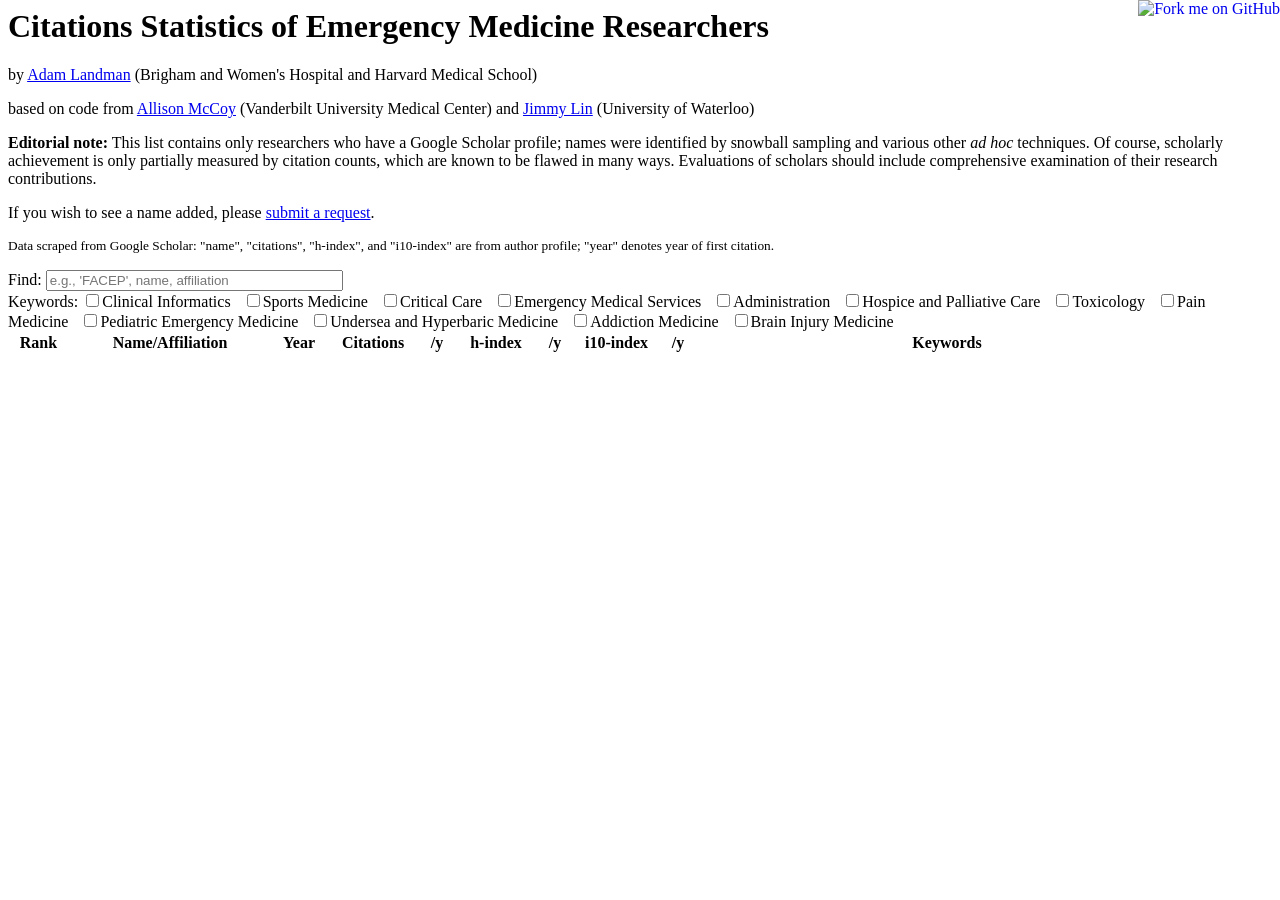
==== index-bmi.html @ ccc20031 "Add files via upload" ====
<html>
<head>
<meta charset="UTF-8">
<link rel="stylesheet" href="tablesorter/style.css" type="text/css" media="print, projection, screen" />
<script src="https://ajax.googleapis.com/ajax/libs/jquery/1.10.2/jquery.min.js"></script>
<script src="tablesorter/jquery.tablesorter.min.js"></script>
<script type="text/javascript" src="stats-bmi.js"></script>
</head>
<body>

<a href="https://github.com/allisonbmccoy/scholar-scraper/"><img style="position: absolute; top: 0; right: 0; border: 0;" src="https://github-camo.global.ssl.fastly.net/38ef81f8aca64bb9a64448d0d70f1308ef5341ab/68747470733a2f2f73332e616d617a6f6e6177732e636f6d2f6769746875622f726962626f6e732f666f726b6d655f72696768745f6461726b626c75655f3132313632312e706e67" alt="Fork me on GitHub" data-canonical-src="https://s3.amazonaws.com/github/ribbons/forkme_right_darkblue_121621.png"></a>

<h1>Citations Statistics of Emergency Medicine Researchers</h1>

<p>by <a href="https://connects.catalyst.harvard.edu/Profiles/display/Person/92460">Adam Landman</a> (Brigham and Women's Hospital and Harvard Medical School)</p>
<p>based on code from <a href="https://www.vumc.org/dbmi/person/allison-mccoy-phd-ms">Allison McCoy</a> (Vanderbilt University Medical Center) and <a href="https://cs.uwaterloo.ca/~jimmylin/">Jimmy Lin</a> (University of Waterloo)</p>

<div>
<p><b>Editorial note:</b> This list contains only researchers who have a Google Scholar profile; names were identified by snowball sampling and various other <i>ad hoc</i> techniques. Of course, scholarly achievement is only partially measured by citation counts, which are known to be flawed in many ways. Evaluations of scholars should include comprehensive examination of their research contributions.
<p>If you wish to see a name added, please <a href="https://docs.google.com/forms/d/e/1FAIpQLSc4TCNeZCdjxvTEl5CdLtskoArccQyCgKNww2iF4gz7ToN98A/viewform?usp=sf_link">submit a request</a>.
<p>
</div>

<div id="date"><small>Data scraped from Google Scholar: "name",
"citations", "h-index", and "i10-index" are from author profile;
"year" denotes year of first citation.</small>
</div>

<p/>

Find: <input size="35" type="text" id="FilterTextBox" name="FilterTextBox" placeholder="e.g., 'FACEP', name, affiliation" /><br />
Keywords: 
<span title="clinical informatics, clinical information systems, health information technology, electronic health records, health informatics, medical informatics, nursing informatics, dental informatics">
    <input type="checkbox" name="KeywordCheckBox" value="Informatics" />Clinical Informatics&nbsp;&nbsp;</span>
<span title="sports medicine, sports med, sports">
    <input type="checkbox" name="KeywordCheckBox" value="Sportsmed" />Sports Medicine&nbsp;&nbsp;</span>
<span title="critical care, anesthesiology, critical care medicine, neurocritical, surgical, surgical critical care">
    <input type="checkbox" name="KeywordCheckBox" value="Criticalcare" />Critical Care&nbsp;&nbsp;</span>
<span title="emergency medical services, prehospital, ambulance, EMS">
  <input type="checkbox" name="KeywordCheckBox" value="EMS" />Emergency Medical Services&nbsp;&nbsp;</span>
<span title="administration, leadersip, management">
    <input type="checkbox" name="KeywordCheckBox" value="Admin" />Administration&nbsp;&nbsp;</span>
<span title="pain, hospice, palliative care">
    <input type="checkbox" name="KeywordCheckBox" value="Palliative" />Hospice and Palliative Care&nbsp;&nbsp;</span>
<span title="toxicology, poison, medical toxicology">
    <input type="checkbox" name="KeywordCheckBox" value="Tox" />Toxicology&nbsp;&nbsp;</span>
<span title="pain, pain medicine">
    <input type="checkbox" name="KeywordCheckBox" value="Pain" />Pain Medicine&nbsp;&nbsp;</span>
<span title="peds, pediatric, pediatric emergency medicine, children, kids">
    <input type="checkbox" name="KeywordCheckBox" value="Peds" />Pediatric Emergency Medicine&nbsp;&nbsp;</span>
<span title="hyperbaric, undersea">
    <input type="checkbox" name="KeywordCheckBox" value="Sea" />Undersea and Hyperbaric Medicine&nbsp;&nbsp;</span>
<span title="addiction, addiction medicine, pain">
    <input type="checkbox" name="KeywordCheckBox" value="Addiction" />Addiction Medicine&nbsp;&nbsp;</span>
<span title="brain, brain injury, stroke">
    <input type="checkbox" name="KeywordCheckBox" value="Brain" />Brain Injury Medicine&nbsp;&nbsp;</span>

<table id="stats" border="0" class="tablesorter filterable keywordfilterable">
<thead> 
<tr>
    <th width="55">Rank</th>  
    <th width="200">Name/Affiliation</th> 
    <th width="50">Year</th> 
    <th width="90">Citations</th> 
    <th width="30">/y</th> 
    <th width="80">h-index</th> 
    <th width="30">/y</th> 
    <th width="85">i10-index</th> 
    <th width="30">/y</th>
    <th width="500" class="keywordColumn" name="Keywords">Keywords</th>
</tr> 
</thead> 
</table>

<script>
function round(n) {
  return Math.round(n*10)/10;
}

for (var i=0; i< data.length; i++) {
  if (typeof data[i].stats === 'undefined') continue;

  var regex = /user=([^&]+)/;
  var match = regex.exec(data[i].url);
  var userId = match[1];

  var row = $('<tr/>');
  row.append($('<td class="rankColumn" />'));
  var currentYear = new Date().getFullYear();
  var y = (data[i].year < currentYear) ? (currentYear - data[i].year) : 1;
  row.append($('<td style="text-align: left"/>').html('<a href="' + data[i].url + '">' + data[i].name + '</a><br />' + data[i].affiliation ));
  row.append($('<td/>').html(data[i].year));
  row.append($('<td/>').html(data[i].stats.citations[0]));
  row.append($('<td/>').html(Math.round(data[i].stats.citations[0]/y)));
  row.append($('<td/>').html(data[i].stats.hindex[0]));
  row.append($('<td/>').html(round(data[i].stats.hindex[0]/y)));
  row.append($('<td/>').html(data[i].stats.i10index[0]));
  row.append($('<td/>').html(round(data[i].stats.i10index[0]/y)));
  row.append($('<td style="text-align: left" />').html(data[i].keywords.join(', ')));
  row.append($('<td class="keywordColumn" name="' + data[i].keywords.join(', ').toLowerCase() + '" hidden="true" />').html(data[i].keywords.join(', ').toLowerCase()));
  $("#stats").append(row);
}

// http://tablesorter.com/docs/
$(document).ready(function() { 
  $("#date").append("<br/><small>Last updated: " + date + "</small>");
  $("#stats").tablesorter({sortList: [[5,1], [3,1]]});  

  // https://stackoverflow.com/questions/6549518/jquery-tablesorter-with-row-numbers
  var table = $("#stats");
  table.bind("sortEnd",function() {
    var i = 1;
    table.find("tr:gt(0)").each(function() {
      $(this).find("td:eq(0)").attr('name', i);
      $(this).find("td:eq(0)").text(i);
      i++;
    });
  });

  //add index column with all content.
 $(".filterable tr:has(td)").each(function(){
   var t = $(this).text().toLowerCase(); //all row text
   $("<td class='indexColumn'></td>")
    .hide().text(t).appendTo(this);
 });//each tr
 $("#FilterTextBox").keyup(function(){
   var s = $(this).val().toLowerCase().split(" ");
   //show all rows.
   $(".filterable tr:hidden").show();
   $.each(s, function(){
       $(".filterable tr:visible .indexColumn:not(:contains('"
          + this + "'))").parent().hide();
   });//each
 });//key up.

        var keywordSynonyms = {
          Sportsmed: ["sports medicine", "sports med", "sports"],
          Criticalcare: ["critical care", "anesthesiology", "critical care medicine", "neurocritical", "surgical", "surgical critical care"],
          EMS: ["emergency medical services", "prehospital", "ambulance", "EMS", "disaster"],
          Admin: ["administration", "leadersip", "management", "operations", "quality", "safety", "costs", "value", "policy"],
          Palliative: ["pain", "hospice", "palliative care"],
          Tox: ["toxicology", "poison", "medical toxicology", "substance use", "opiod"],
          Pain: ["pain", "pain medicine"],
          Peds: ["peds", "pediatric", "pediatric emergency medicine", "children", "kids", "pediatrics", "child"],
          Sea: ["hyperbaric", "undersea"],
          Addiction: ["addiction", "addiction medicine", "pain", "substance use", "opiod"],
          Brain: ["brain", "brain injury", "stroke", "head trauma", "neurologic"],
          Informatics: ["clinical informatics", "medical informatics", "decision support", "electronic health record", "health information technology",
                              "clinical information system", "health informatics", "nursing informatics", "dental informatics", "innovation", "digital", "machine learning", "artificial intelligence", "AI"]
          };

  $("input[name='KeywordCheckBox']").change(function(){
    var keywords = [];

    $("input[name='KeywordCheckBox']").each(function() {
      if ($(this).is(":checked")) {
              keywords.push("Keywords");
              keywordSynonyms[$(this).val()].forEach(function(keyword) {
                keywords.push(keyword);
              });
      }
    });

    if (keywords == "") {
      $(".keywordfilterable tr:hidden").show(); // show all if we have no keywords selected
	$("tr:visible .rankColumn").each(function() {
		var r = $(this).attr('name');
		$(this).text(r);
	});
    } else {
      $(".keywordfilterable tr:visible").hide(); // hide them all first, then go back and show them if they have any of the keywords
      keywords.forEach(function(keyword) {      
        $(".keywordfilterable tr:hidden .keywordColumn:contains(', "  + keyword + "')").parent().show();
        $(".keywordfilterable tr:hidden .keywordColumn[name^='"  + keyword + "']").parent().show();
      });

	var i = 1;
	$("tr:visible .rankColumn").each(function() {
		var r = $(this).attr('name');
		$(this).html(r + "<br />(" + i + ")");
		i++;
	});
    }
  });
});

</script>

<!--  Adam Commented out on 10/27/2024
<script>
  (function(i,s,o,g,r,a,m){i['GoogleAnalyticsObject']=r;i[r]=i[r]||function(){
  (i[r].q=i[r].q||[]).push(arguments)},i[r].l=1*new Date();a=s.createElement(o),
  m=s.getElementsByTagName(o)[0];a.async=1;a.src=g;m.parentNode.insertBefore(a,m)
  })(window,document,'script','//www.google-analytics.com/analytics.js','ga');

  ga('create', 'UA-51046922-1', 'allisonbmccoy.github.io');
  ga('send', 'pageview');
</script>
-->

</body>
</html>
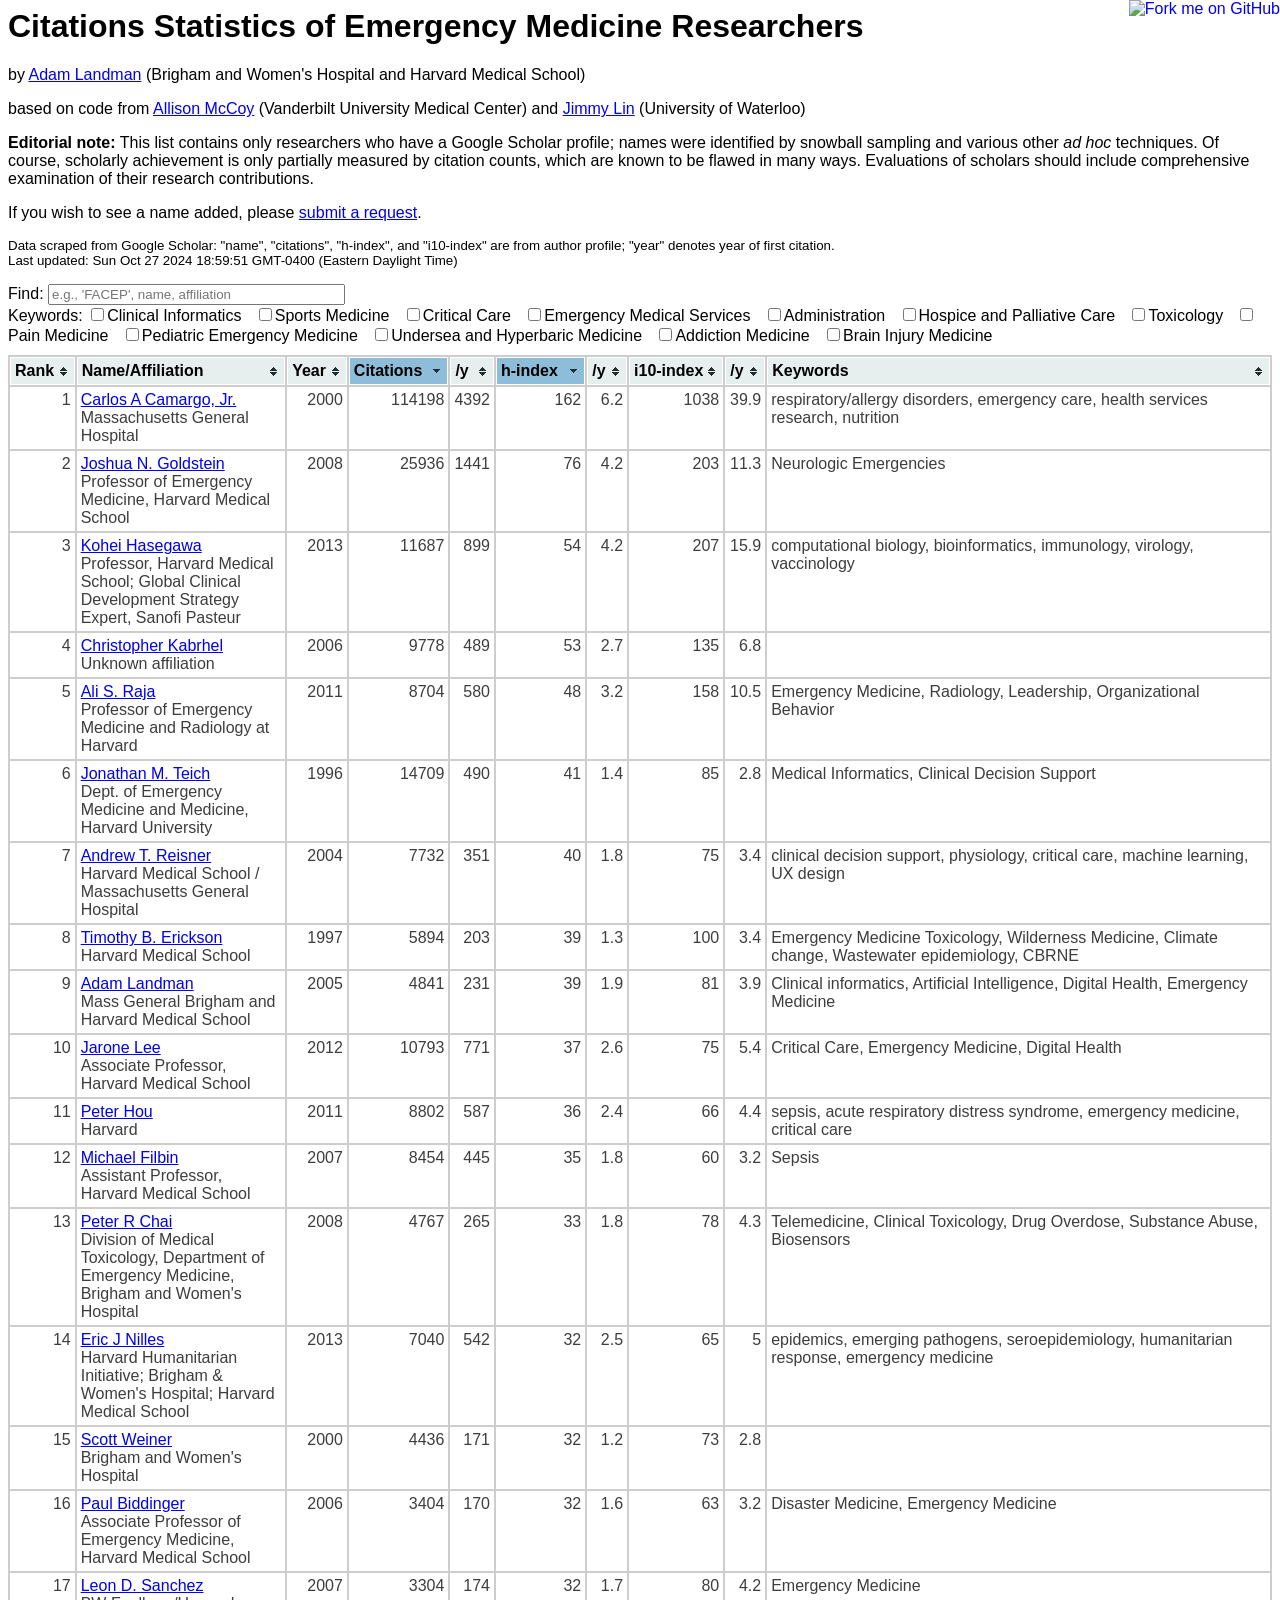
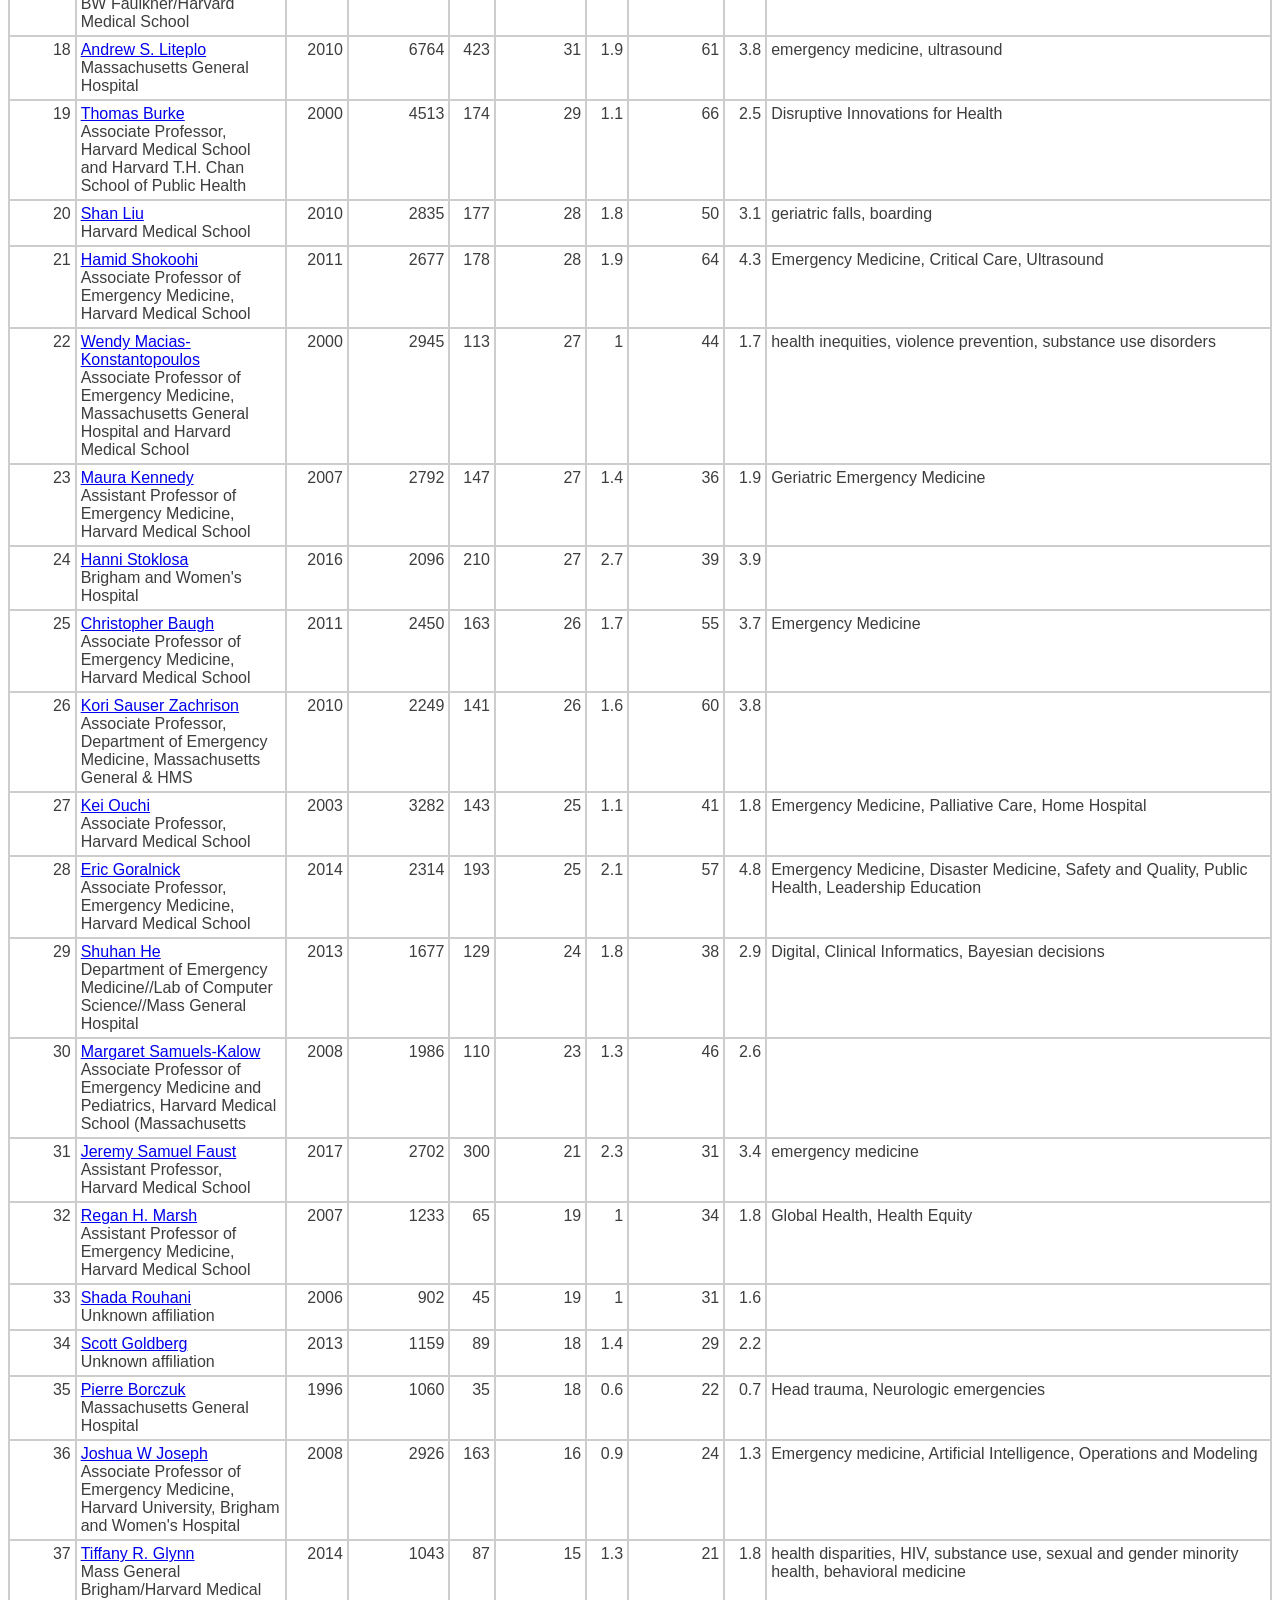
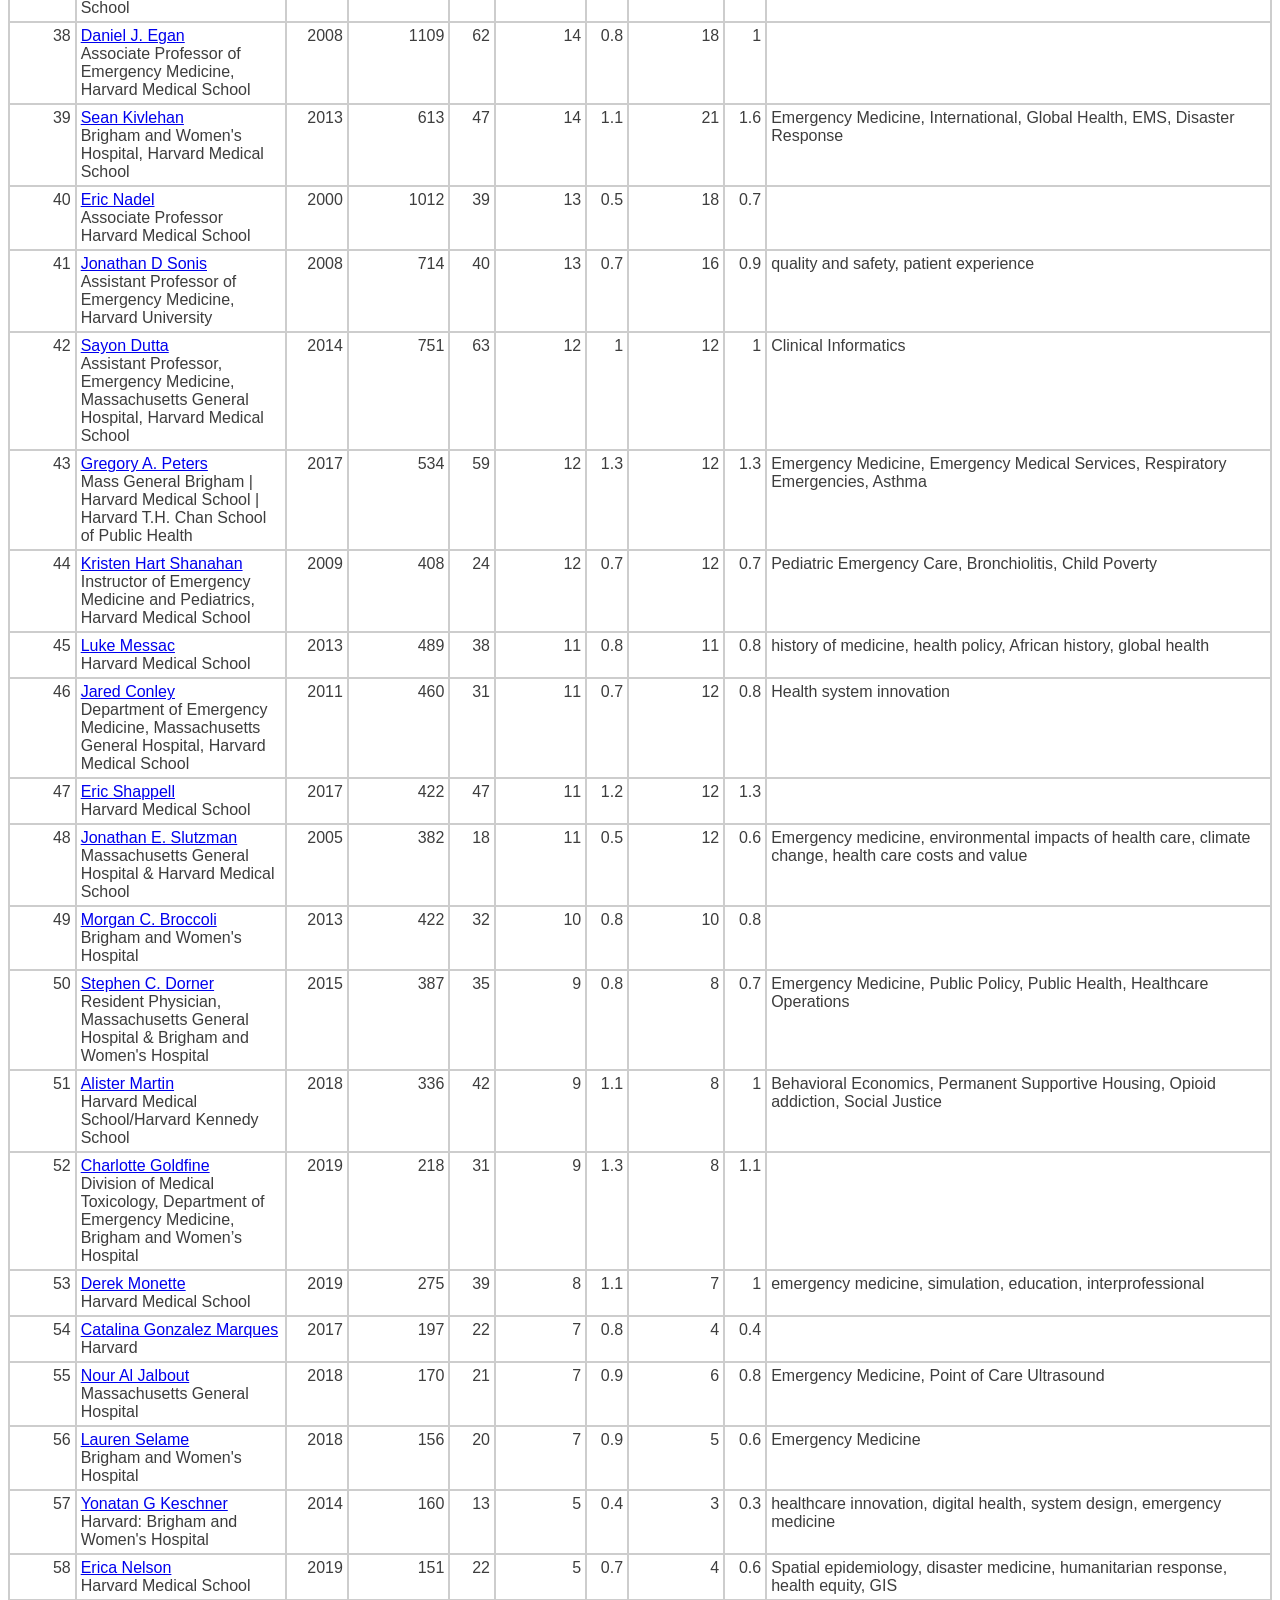
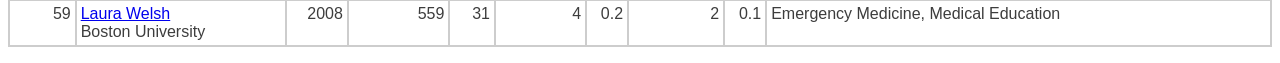
==== commit b250c792: "Update index-bmi.html Add dropbox theme for tablesorter" ====
--- a/index-bmi.html
+++ b/index-bmi.html
@@ -3,6 +3,7 @@
 <meta charset="UTF-8">
 <link rel="stylesheet" href="tablesorter/style.css" type="text/css" media="print, projection, screen" />
 <script src="https://ajax.googleapis.com/ajax/libs/jquery/1.10.2/jquery.min.js"></script>
+<link rel="stylesheet" href="../css/theme.dropbox.css">
 <script src="tablesorter/jquery.tablesorter.min.js"></script>
 <script type="text/javascript" src="stats-bmi.js"></script>
 </head>
--- a/tablesorter/style.css
+++ b/tablesorter/style.css
@@ -0,0 +1,38 @@
+body {font-family: "Helvetica Neue", Helvetica, Arial, sans-serif;}
+
+/* tables */
+table.tablesorter {
+	background-color: #CDCDCD;
+	margin:10px 0pt 15px;
+	text-align: left;
+}
+table.tablesorter thead tr th, table.tablesorter tfoot tr th {
+	background-color: #e6EEEE;
+	border: 1px solid #FFF;
+	padding: 4px;
+}
+table.tablesorter thead tr .header {
+	background-image: url(bg.gif);
+	background-repeat: no-repeat;
+	background-position: center right;
+	cursor: pointer;
+}
+table.tablesorter tbody td {
+	color: #3D3D3D;
+	padding: 4px;
+	background-color: #FFF;
+	vertical-align: top;
+        text-align: right;
+}
+table.tablesorter tbody tr.odd td {
+	background-color:#F0F0F6;
+}
+table.tablesorter thead tr .headerSortUp {
+	background-image: url(asc.gif);
+}
+table.tablesorter thead tr .headerSortDown {
+	background-image: url(desc.gif);
+}
+table.tablesorter thead tr .headerSortDown, table.tablesorter thead tr .headerSortUp {
+background-color: #8dbdd8;
+}
